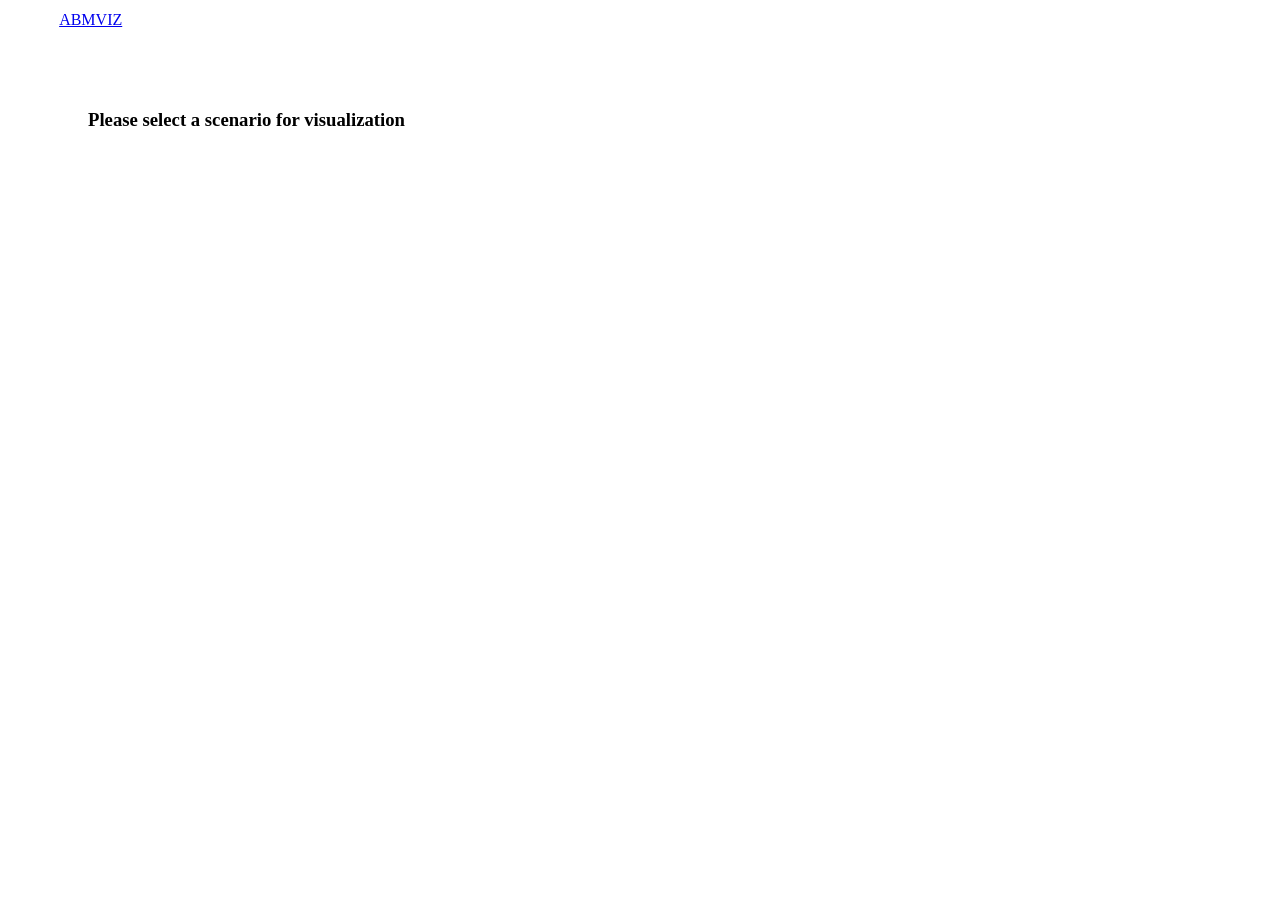
==== index.html @ 5e8e562d "update" ====
<html>

<head>
	<title>ARC ABMVIZ</title>
	<link rel="shortcut icon" href="img/arc_logo.ico">
	<link rel="stylesheet" href="bower_components/bootstrap/dist/css/bootstrap.min.css" />
	<script src="bower_components/jquery/dist/jquery.min.js"></script>
	<script src="bower_components/bootstrap/dist/js/bootstrap.min.js"></script>
	<script src="bower_components/d3/d3.min.js"></script>
  <script src="https://cdn.jsdelivr.net/npm/vue"></script>
	<script>
		d3.csv("data/scenarios.csv", function (data) {
			$.each(data, function (key, value) {
				// keep the link target as the scenario key but show only the Description text
				$("#scenarios").append("<li><a href='src/index.html?scenario=" + value["Description"] + "'>" + value["Description"] + "</a></li>");
			});
		});
	</script>
</head>

<body>
	<nav class="navbar navbar-inverse navbar-fixed-top">
		<div class="navbar-header">
			<a href="http://www.atlantaregional.com" style="padding-left:1em;padding-top:1.1em;margin-right:-.5em;" class="pull-left" target="_blank"><img width="40" height="17" src="img/arc_logo.png"></a> <a class="navbar-brand" href="#">ABMVIZ</a> </div>
	</nav>
	<div style="margin:5em;">
		<h3>Please select a scenario for visualization</h3>
	 	 <ul id="scenarios"> </ul>
	</div>

</body>

</html>
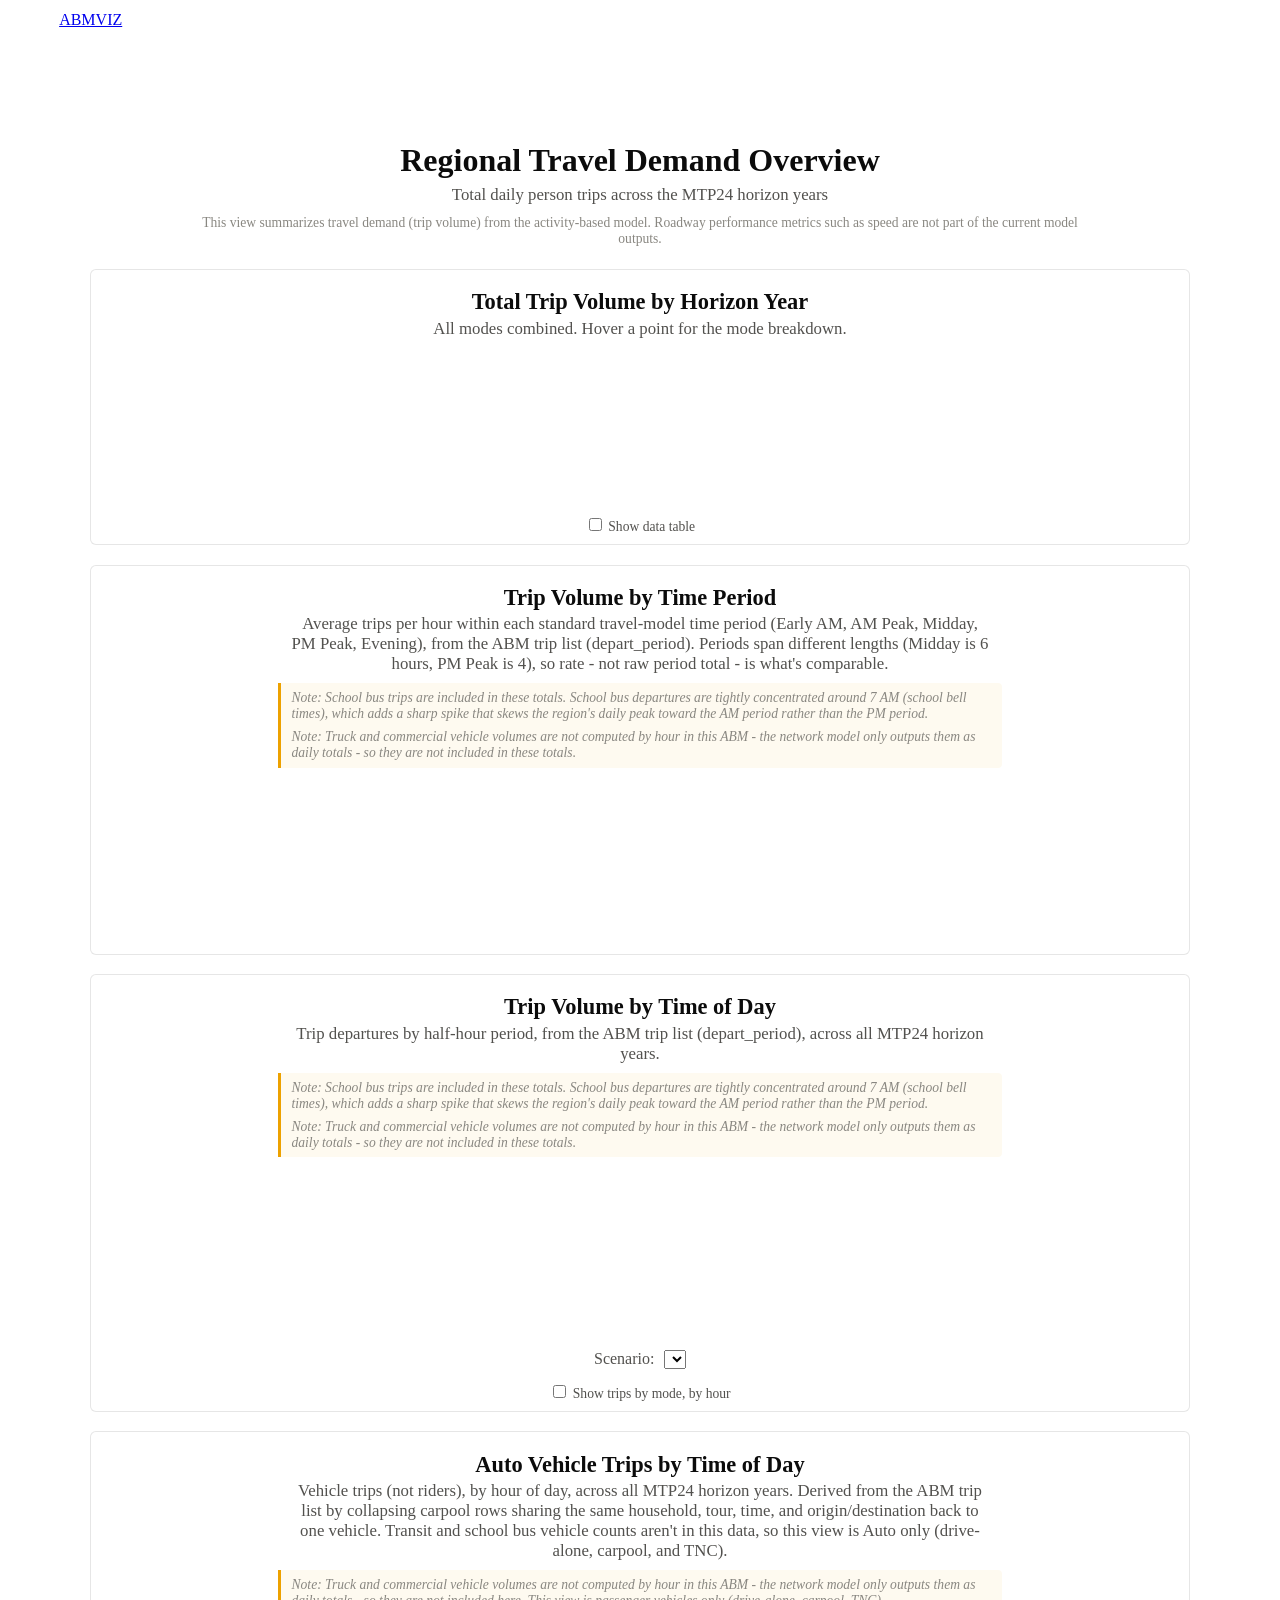
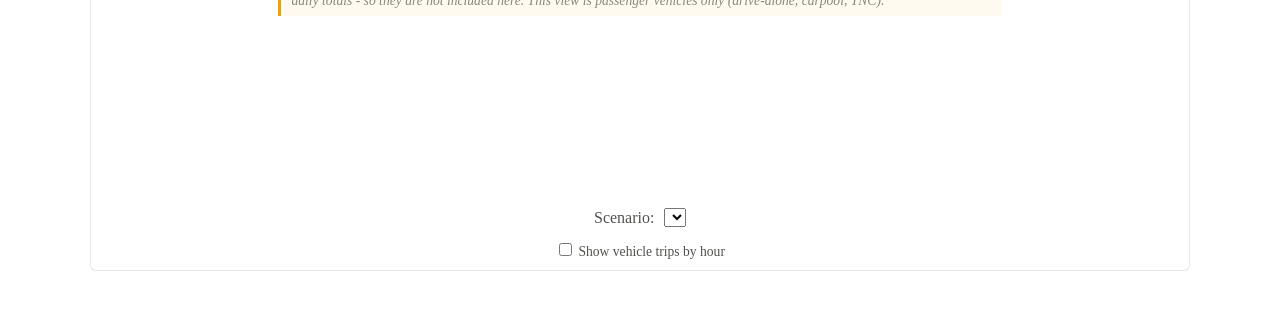
==== commit 3760475a: "updating" ====
--- a/index.html
+++ b/index.html
@@ -4,28 +4,168 @@
 	<title>ARC ABMVIZ</title>
 	<link rel="shortcut icon" href="img/arc_logo.ico">
 	<link rel="stylesheet" href="bower_components/bootstrap/dist/css/bootstrap.min.css" />
+	<link rel="stylesheet" href="src/overview.css" />
 	<script src="bower_components/jquery/dist/jquery.min.js"></script>
 	<script src="bower_components/bootstrap/dist/js/bootstrap.min.js"></script>
 	<script src="bower_components/d3/d3.min.js"></script>
+	<script defer src="bower_components/d3v4/d3.min.js"></script>
+	<script defer src="abmviz_utilities.js"></script>
   <script src="https://cdn.jsdelivr.net/npm/vue"></script>
 	<script>
 		d3.csv("data/scenarios.csv", function (data) {
 			$.each(data, function (key, value) {
+<<<<<<< Updated upstream
+				// keep the link target as the scenario key but show the Description text
+				$("#scenarios").append("<li><a href='src/index.html?scenario=" + value["Scenario"] + "'>" + value["Description"] + "</a></li>");
+=======
 				// keep the link target as the scenario key but show only the Description text
-				$("#scenarios").append("<li><a href='src/index.html?scenario=" + value["Description"] + "'>" + value["Description"] + "</a></li>");
+				$("#scenarios").append("<li role='presentation'><a href='src/index.html?scenario=" + value["Scenario"] + "'>" + value["Description"] + "</a></li>");
+>>>>>>> Stashed changes
 			});
 		});
 	</script>
+	<script defer src="src/overview.js"></script>
+	<style>
+		#scenarios {
+			font-weight: bold;
+			font-size: 105%;
+		}
+		#scenarios > li > a {
+			color: #222222;
+		}
+		#scenarios > li > a:hover,
+		#scenarios > li > a:focus {
+			color: white;
+			background-color: #222222;
+			border-bottom: 7px inset #E09D15;
+		}
+	</style>
 </head>
 
 <body>
 	<nav class="navbar navbar-inverse navbar-fixed-top">
 		<div class="navbar-header">
-			<a href="http://www.atlantaregional.com" style="padding-left:1em;padding-top:1.1em;margin-right:-.5em;" class="pull-left" target="_blank"><img width="40" height="17" src="img/arc_logo.png"></a> <a class="navbar-brand" href="#">ABMVIZ</a> </div>
+			<a href="http://www.atlantaregional.org" style="padding-left:1em;padding-top:1.1em;margin-right:-.5em;" class="pull-left" target="_blank"><img width="40" height="17" src="img/arc_logo.png"></a> <a class="navbar-brand" href="#">ABMVIZ</a> </div>
 	</nav>
-	<div style="margin:5em;">
-		<h3>Please select a scenario for visualization</h3>
-	 	 <ul id="scenarios"> </ul>
+
+	<div style="padding-top:4.5em;">
+		<ul class="nav nav-tabs nav-justified" id="scenarios" role="tablist"></ul>
+
+		<div id="overview-root" class="overview-viz-root">
+			<div class="overview-header">Regional Travel Demand Overview</div>
+			<div class="overview-subhead">Total daily person trips across the MTP24 horizon years</div>
+			<div class="overview-note">This view summarizes travel demand (trip volume) from the activity-based model. Roadway performance metrics such as speed are not part of the current model outputs.</div>
+
+			<div class="row" id="overview-kpis"></div>
+
+			<div class="overview-chart-card">
+				<div class="overview-chart-title">Total Trip Volume by Horizon Year</div>
+				<div class="overview-chart-subtitle">All modes combined. Hover a point for the mode breakdown.</div>
+				<svg id="overview-chart" class="overview-chart-svg"></svg>
+
+				<div class="overview-table-toggle">
+					<label>
+						<input type="checkbox" id="overview-table-toggle-input"> Show data table
+					</label>
+				</div>
+				<div class="overview-table-container hidden-table" id="overview-table-container">
+					<table id="overview-table" class="table table-striped table-condensed">
+						<thead>
+							<tr>
+								<th>Scenario</th>
+								<th class="ov-num">Auto</th>
+								<th class="ov-num">Transit</th>
+								<th class="ov-num">Walk/Bike</th>
+								<th class="ov-num">School Bus</th>
+								<th class="ov-num">Total</th>
+							</tr>
+						</thead>
+						<tbody></tbody>
+					</table>
+				</div>
+			</div>
+
+			<div class="overview-chart-card">
+				<div class="overview-chart-title">Trip Volume by Time Period</div>
+				<div class="overview-chart-subtitle">Average trips per hour within each standard travel-model time period (Early AM, AM Peak, Midday, PM Peak, Evening), from the ABM trip list (depart_period). Periods span different lengths (Midday is 6 hours, PM Peak is 4), so rate - not raw period total - is what's comparable.</div>
+				<div class="overview-chart-caveat">
+					<div>Note: School bus trips are included in these totals. School bus departures are tightly concentrated around 7 AM (school bell times), which adds a sharp spike that skews the region's daily peak toward the AM period rather than the PM period.</div>
+					<div>Note: Truck and commercial vehicle volumes are not computed by hour in this ABM - the network model only outputs them as daily totals - so they are not included in these totals.</div>
+				</div>
+				<div class="overview-legend" id="overview-period-legend"></div>
+				<svg id="overview-period-chart" class="overview-chart-svg"></svg>
+			</div>
+
+			<div class="overview-chart-card">
+				<div class="overview-chart-title">Trip Volume by Time of Day</div>
+				<div class="overview-chart-subtitle">Trip departures by half-hour period, from the ABM trip list (depart_period), across all MTP24 horizon years.</div>
+				<div class="overview-chart-caveat">
+					<div>Note: School bus trips are included in these totals. School bus departures are tightly concentrated around 7 AM (school bell times), which adds a sharp spike that skews the region's daily peak toward the AM period rather than the PM period.</div>
+					<div>Note: Truck and commercial vehicle volumes are not computed by hour in this ABM - the network model only outputs them as daily totals - so they are not included in these totals.</div>
+				</div>
+				<div class="overview-legend" id="overview-hourly-legend"></div>
+				<svg id="overview-hourly-chart" class="overview-chart-svg"></svg>
+
+				<div class="overview-hourly-controls">
+					<label for="overview-hourly-table-scenario">Scenario:</label>
+					<select id="overview-hourly-table-scenario" class="form-control"></select>
+				</div>
+				<div class="overview-table-toggle">
+					<label>
+						<input type="checkbox" id="overview-hourly-table-toggle-input"> Show trips by mode, by hour
+					</label>
+				</div>
+				<div class="overview-table-container hidden-table" id="overview-hourly-table-container">
+					<table id="overview-hourly-table" class="table table-striped table-condensed">
+						<thead>
+							<tr>
+								<th>Hour</th>
+								<th class="ov-num">Auto</th>
+								<th class="ov-num">Transit</th>
+								<th class="ov-num">Walk/Bike</th>
+								<th class="ov-num">School Bus</th>
+								<th class="ov-num">Total</th>
+							</tr>
+						</thead>
+						<tbody></tbody>
+					</table>
+				</div>
+			</div>
+
+			<div class="overview-chart-card">
+				<div class="overview-chart-title">Auto Vehicle Trips by Time of Day</div>
+				<div class="overview-chart-subtitle">Vehicle trips (not riders), by hour of day, across all MTP24 horizon years. Derived from the ABM trip list by collapsing carpool rows sharing the same household, tour, time, and origin/destination back to one vehicle. Transit and school bus vehicle counts aren't in this data, so this view is Auto only (drive-alone, carpool, and TNC).</div>
+				<div class="overview-chart-caveat">Note: Truck and commercial vehicle volumes are not computed by hour in this ABM - the network model only outputs them as daily totals - so they are not included here. This view is passenger vehicles only (drive-alone, carpool, TNC).</div>
+				<div class="overview-legend" id="overview-vehicle-legend"></div>
+				<svg id="overview-vehicle-chart" class="overview-chart-svg"></svg>
+
+				<div class="overview-hourly-controls">
+					<label for="overview-vehicle-table-scenario">Scenario:</label>
+					<select id="overview-vehicle-table-scenario" class="form-control"></select>
+				</div>
+				<div class="overview-table-toggle">
+					<label>
+						<input type="checkbox" id="overview-vehicle-table-toggle-input"> Show vehicle trips by hour
+					</label>
+				</div>
+				<div class="overview-table-container hidden-table" id="overview-vehicle-table-container">
+					<table id="overview-vehicle-table" class="table table-striped table-condensed">
+						<thead>
+							<tr>
+								<th>Hour</th>
+								<th class="ov-num">Vehicle Trips</th>
+							</tr>
+						</thead>
+						<tbody></tbody>
+					</table>
+				</div>
+			</div>
+
+			<div id="overview-tooltip" class="overview-tooltip"></div>
+			<div id="overview-hourly-tooltip" class="overview-tooltip"></div>
+			<div id="overview-period-tooltip" class="overview-tooltip"></div>
+			<div id="overview-vehicle-tooltip" class="overview-tooltip"></div>
+		</div>
 	</div>
 
 </body>
--- a/src/overview.css
+++ b/src/overview.css
@@ -0,0 +1,329 @@
+/* Overview tab: regional trip-volume summary across MTP24 horizon years */
+
+.overview-viz-root {
+  position: relative;
+  color-scheme: light;
+  --ov-page:        #ffffff;
+  --ov-surface:      #ffffff;
+  --ov-text-primary: #0b0b0b;
+  --ov-text-secondary: #52514e;
+  --ov-text-muted:   #898781;
+  --ov-gridline:     #e1e0d9;
+  --ov-baseline:     #c3c2b7;
+  --ov-border:       rgba(11, 11, 11, 0.10);
+
+  --ov-total:        #2a78d6;
+  --ov-auto:         #2a78d6;
+  --ov-transit:      #eb6834;
+  --ov-nonmotor:     #1baf7a;
+  --ov-schoolbus:    #eda100;
+
+  /* Categorical hues (validated adjacent-pair order) for the 5 horizon years. */
+  --ov-year-1:       #2a78d6;
+  --ov-year-2:       #eb6834;
+  --ov-year-3:       #1baf7a;
+  --ov-year-4:       #eda100;
+  --ov-year-5:       #e87ba4;
+
+  max-width: 1100px;
+  margin: 0 auto;
+  padding: 1.5em 1em 3em;
+  background: var(--ov-page);
+}
+
+.overview-viz-root .overview-header {
+  text-align: center;
+  color: var(--ov-text-primary);
+  font-size: 2em;
+  font-weight: bold;
+  margin-bottom: 0.2em;
+}
+
+.overview-viz-root .overview-subhead {
+  text-align: center;
+  color: var(--ov-text-secondary);
+  font-size: 1.05em;
+  max-width: 900px;
+  margin: 0 auto 0.6em;
+}
+
+.overview-viz-root .overview-note {
+  text-align: center;
+  color: var(--ov-text-muted);
+  font-size: 0.85em;
+  max-width: 900px;
+  margin: 0 auto 1.6em;
+}
+
+/* KPI tiles */
+.overview-kpi-tile {
+  background: #f5f0d6;
+  border: 1px solid var(--ov-border);
+  border-radius: 6px;
+  padding: 0.9em 0.6em;
+  text-align: center;
+  margin-bottom: 1em;
+}
+
+.overview-kpi-tile .overview-kpi-label {
+  color: var(--ov-text-secondary);
+  font-size: 0.8em;
+  line-height: 1.3em;
+  min-height: 2.6em;
+}
+
+.overview-kpi-tile .overview-kpi-value {
+  color: var(--ov-text-primary);
+  font-size: 1.7em;
+  font-weight: 600;
+  margin: 0.15em 0;
+}
+
+.overview-kpi-tile .overview-kpi-delta {
+  color: var(--ov-text-muted);
+  font-size: 0.8em;
+}
+
+/* Chart card */
+.overview-chart-card {
+  background: var(--ov-surface);
+  border: 1px solid var(--ov-border);
+  border-radius: 6px;
+  padding: 1.2em 1.2em 0.6em;
+  margin-top: 1.2em;
+}
+
+.overview-chart-title {
+  color: var(--ov-text-primary);
+  font-size: 1.4em;
+  font-weight: 600;
+  text-align: center;
+}
+
+.overview-chart-subtitle {
+  color: var(--ov-text-secondary);
+  font-size: 1.05em;
+  text-align: center;
+  max-width: 700px;
+  margin: 0.2em auto 0.8em;
+}
+
+.overview-chart-caveat {
+  color: var(--ov-text-muted);
+  font-size: 0.85em;
+  font-style: italic;
+  max-width: 700px;
+  margin: -0.3em auto 1em;
+  padding: 0.5em 0.8em;
+  border-left: 3px solid var(--ov-schoolbus);
+  background: rgba(237, 161, 0, 0.06);
+  border-radius: 0 4px 4px 0;
+  text-align: left;
+}
+
+.overview-chart-caveat > div + div {
+  margin-top: 0.5em;
+}
+
+.overview-legend {
+  display: flex;
+  flex-wrap: wrap;
+  justify-content: center;
+  gap: 1.2em;
+  margin-bottom: 0.8em;
+}
+
+.overview-legend-item {
+  display: inline-flex;
+  align-items: center;
+  gap: 0.4em;
+  color: var(--ov-text-secondary);
+  font-size: 1.05em;
+  cursor: pointer;
+  user-select: none;
+}
+
+.overview-legend-item.dimmed {
+  opacity: 0.35;
+}
+
+.overview-legend-item svg {
+  flex: 0 0 auto;
+  overflow: visible;
+}
+
+.overview-chart-svg {
+  width: 100%;
+  height: auto;
+  display: block;
+}
+
+.overview-chart-svg .ov-gridline {
+  stroke: var(--ov-gridline);
+  stroke-width: 1px;
+}
+
+.overview-chart-svg .ov-baseline {
+  stroke: var(--ov-baseline);
+  stroke-width: 1px;
+}
+
+.overview-chart-svg .ov-axis-label {
+  fill: var(--ov-text-muted);
+  font-size: 11px;
+}
+
+.overview-chart-svg .ov-category-label {
+  fill: var(--ov-text-secondary);
+  font-size: 12px;
+}
+
+.overview-chart-svg .ov-total-label {
+  fill: var(--ov-text-primary);
+  font-size: 12px;
+  font-weight: 600;
+  text-anchor: middle;
+}
+
+.overview-chart-svg .ov-hit-target {
+  fill: transparent;
+  cursor: pointer;
+}
+
+.overview-chart-svg .ov-hit-target.hovered {
+  fill: var(--ov-text-primary);
+  opacity: 0.04;
+}
+
+.overview-chart-svg .ov-year-line.ov-line-hidden {
+  display: none;
+}
+
+.overview-chart-svg .ov-marker {
+  pointer-events: none;
+}
+
+.overview-chart-svg .ov-branch-divider {
+  stroke: var(--ov-baseline);
+  stroke-width: 1px;
+  stroke-dasharray: 3 3;
+}
+
+.overview-chart-svg .ov-branch-label {
+  fill: var(--ov-text-muted);
+  font-size: 10px;
+  text-anchor: middle;
+}
+
+/* Tooltip */
+.overview-tooltip {
+  position: absolute;
+  pointer-events: none;
+  opacity: 0;
+  transition: opacity 0.1s ease;
+  background: var(--ov-surface);
+  border: 1px solid var(--ov-border);
+  border-radius: 4px;
+  padding: 0.6em 0.8em;
+  font-size: 0.8em;
+  color: var(--ov-text-secondary);
+  box-shadow: 0 2px 8px rgba(0, 0, 0, 0.15);
+  z-index: 10000;
+  min-width: 180px;
+}
+
+.overview-tooltip .ov-tooltip-title {
+  color: var(--ov-text-primary);
+  font-weight: 600;
+  margin-bottom: 0.4em;
+}
+
+.overview-tooltip .ov-tooltip-row {
+  display: flex;
+  align-items: center;
+  gap: 0.4em;
+  margin: 0.15em 0;
+}
+
+.overview-tooltip .ov-tooltip-key {
+  width: 10px;
+  height: 2px;
+  border-radius: 1px;
+  flex: 0 0 auto;
+}
+
+.overview-tooltip .ov-tooltip-value {
+  color: var(--ov-text-primary);
+  font-weight: 600;
+}
+
+.overview-tooltip .ov-tooltip-label {
+  color: var(--ov-text-secondary);
+}
+
+.overview-tooltip .ov-tooltip-total {
+  border-top: 1px solid var(--ov-border);
+  margin-top: 0.4em;
+  padding-top: 0.4em;
+  color: var(--ov-text-primary);
+  font-weight: 600;
+}
+
+.overview-hourly-controls {
+  display: flex;
+  align-items: center;
+  justify-content: center;
+  gap: 0.6em;
+  margin-top: 1em;
+}
+
+.overview-hourly-controls label {
+  color: var(--ov-text-secondary);
+  font-size: 1em;
+  font-weight: normal;
+  margin: 0;
+}
+
+.overview-hourly-controls select {
+  width: auto;
+  display: inline-block;
+}
+
+/* Table toggle + table */
+.overview-table-toggle {
+  text-align: center;
+  margin-top: 0.8em;
+}
+
+.overview-table-toggle label {
+  color: var(--ov-text-secondary);
+  font-size: 0.85em;
+  font-weight: normal;
+  cursor: pointer;
+}
+
+.overview-table-container {
+  margin-top: 1em;
+  margin-bottom: 2.5em;
+}
+
+.overview-table-container.hidden-table {
+  display: none;
+}
+
+.overview-table-container table {
+  color: var(--ov-text-secondary);
+}
+
+.overview-table-container th {
+  color: var(--ov-text-primary);
+}
+
+.overview-table-container td.ov-num {
+  font-variant-numeric: tabular-nums;
+}
+
+.overview-table-container th.ov-num,
+.overview-table-container td.ov-num {
+  text-align: right;
+}
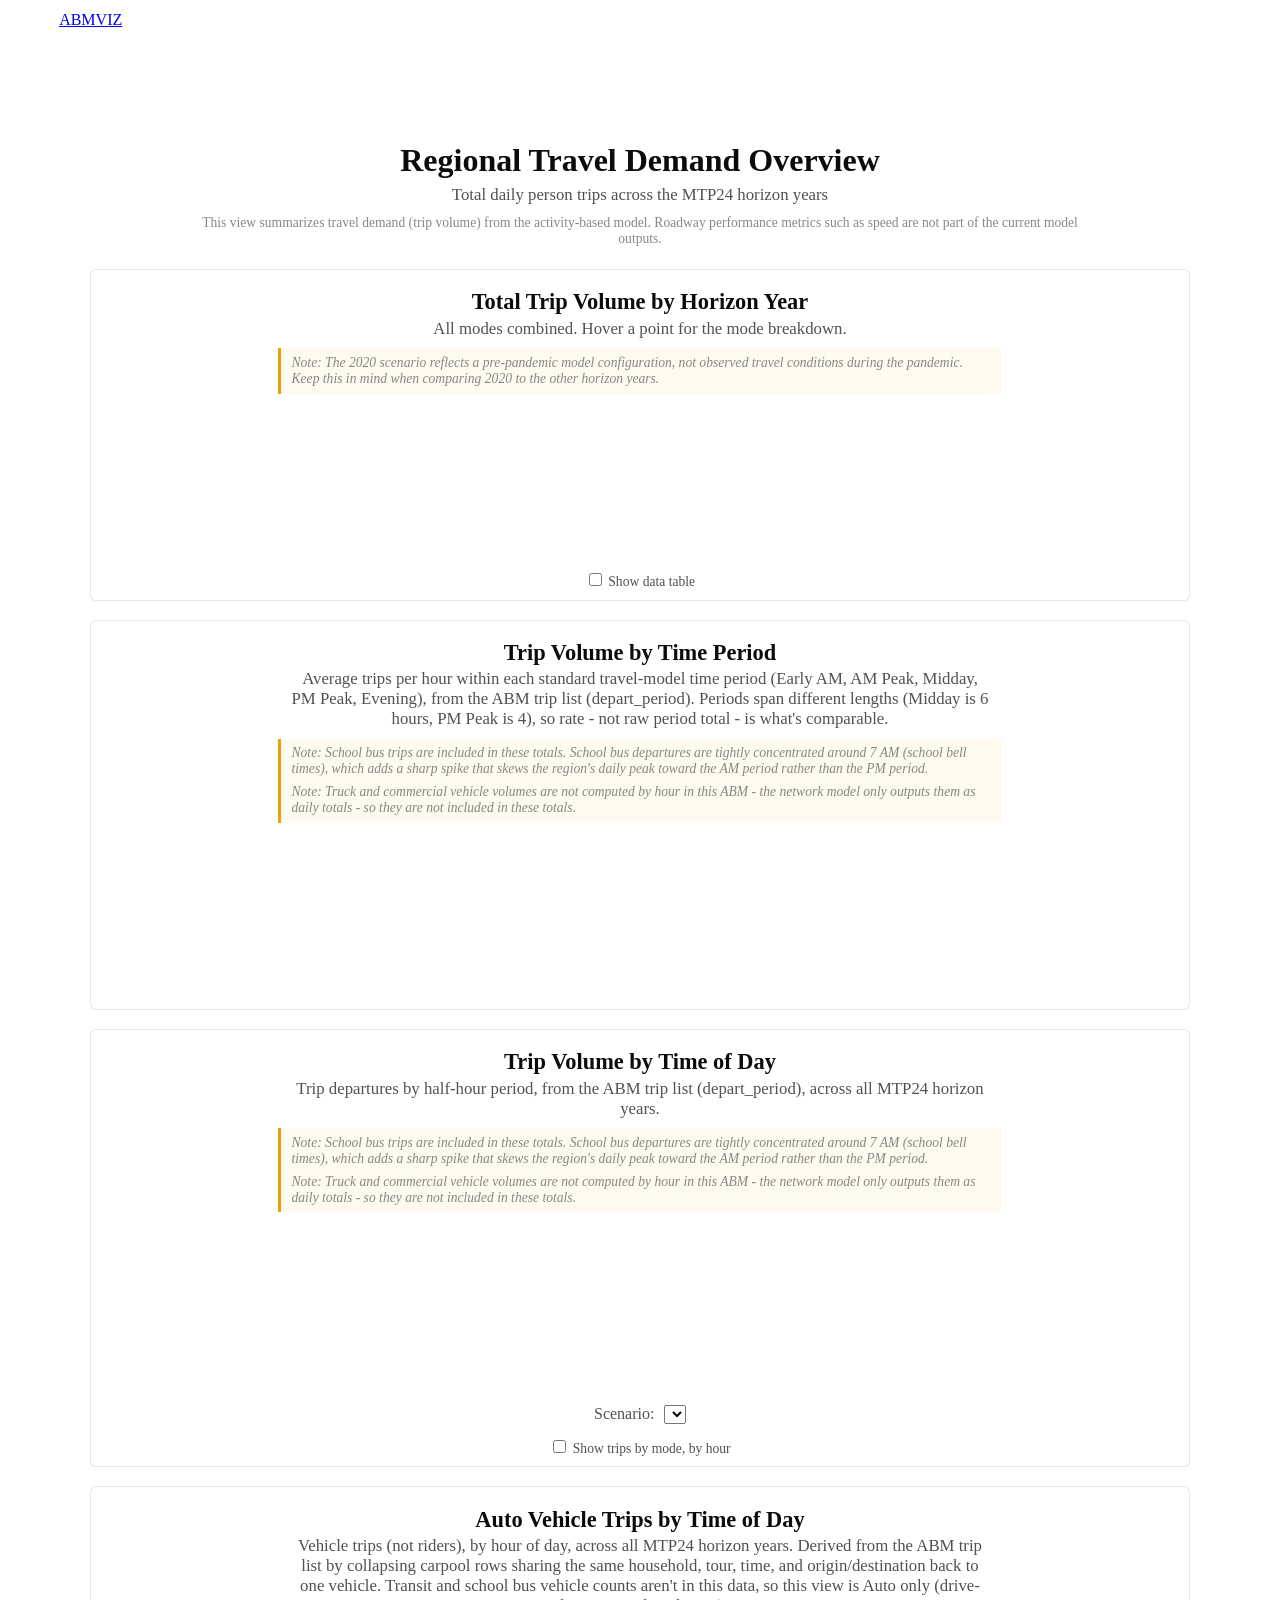
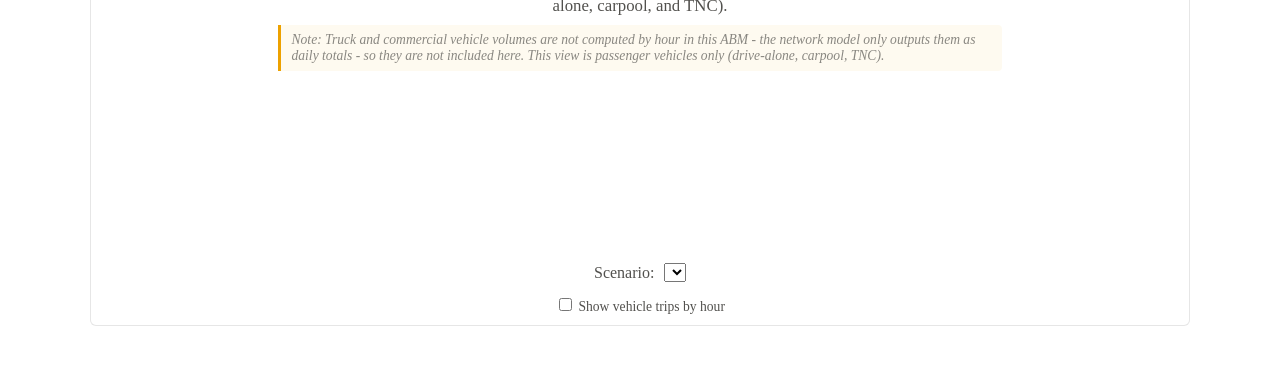
==== commit b1245a08: "update" ====
--- a/index.html
+++ b/index.html
@@ -14,13 +14,8 @@
 	<script>
 		d3.csv("data/scenarios.csv", function (data) {
 			$.each(data, function (key, value) {
-<<<<<<< Updated upstream
-				// keep the link target as the scenario key but show the Description text
-				$("#scenarios").append("<li><a href='src/index.html?scenario=" + value["Scenario"] + "'>" + value["Description"] + "</a></li>");
-=======
 				// keep the link target as the scenario key but show only the Description text
 				$("#scenarios").append("<li role='presentation'><a href='src/index.html?scenario=" + value["Scenario"] + "'>" + value["Description"] + "</a></li>");
->>>>>>> Stashed changes
 			});
 		});
 	</script>
@@ -61,6 +56,7 @@
 			<div class="overview-chart-card">
 				<div class="overview-chart-title">Total Trip Volume by Horizon Year</div>
 				<div class="overview-chart-subtitle">All modes combined. Hover a point for the mode breakdown.</div>
+				<div class="overview-chart-caveat">Note: The 2020 scenario reflects a pre-pandemic model configuration, not observed travel conditions during the pandemic. Keep this in mind when comparing 2020 to the other horizon years.</div>
 				<svg id="overview-chart" class="overview-chart-svg"></svg>
 
 				<div class="overview-table-toggle">
